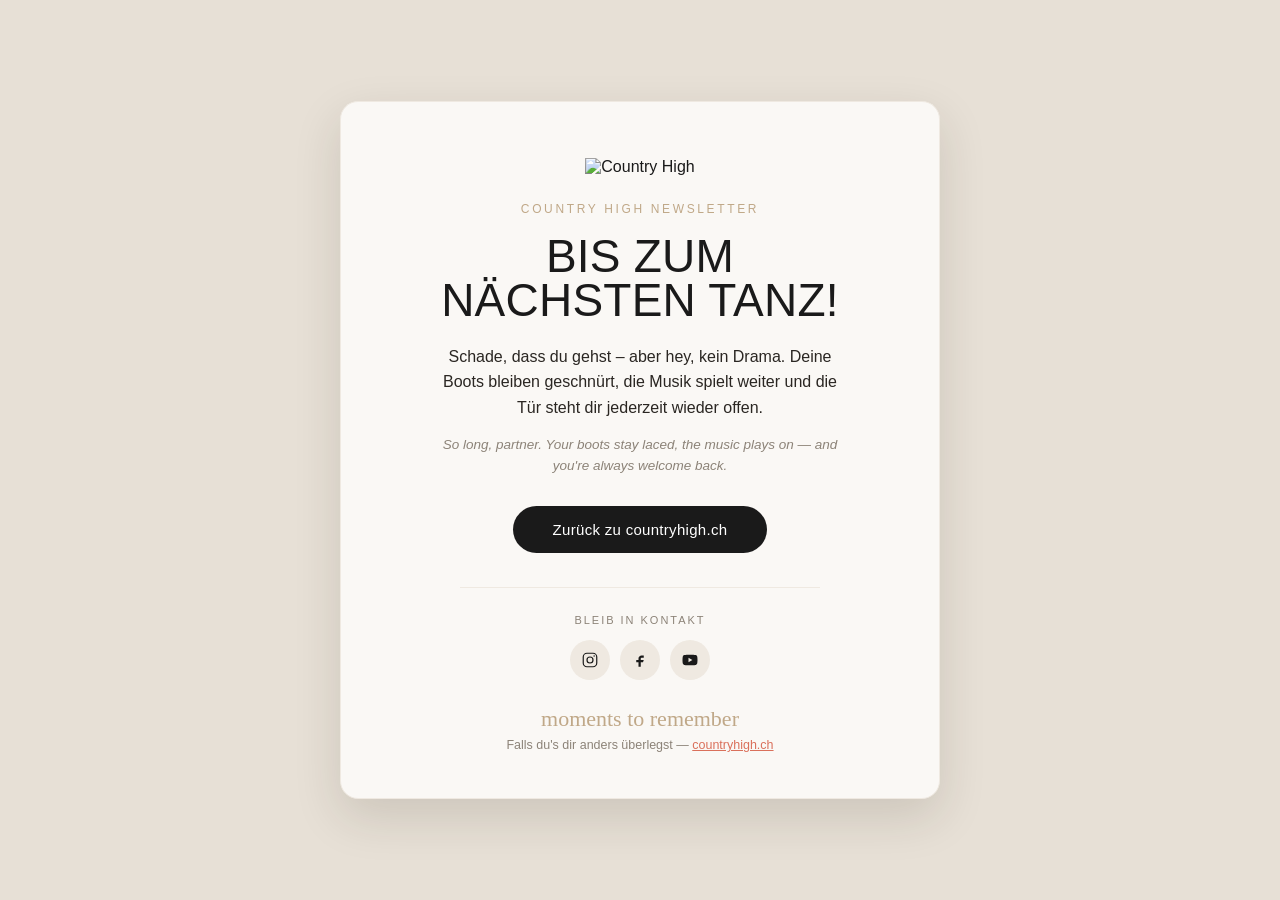
==== newsletter/mountain-spirit-2026/unsubscribe.html @ ddaa55e5 "Add unsubscribe page for GitHub Pages hosting" ====
<!DOCTYPE html>
<html lang="de">
<head>
<meta charset="utf-8">
<meta name="viewport" content="width=device-width, initial-scale=1">
<title>Country High — Bis zum nächsten Tanz!</title>
<style>
  @font-face{font-family:"Bobby Jones";src:url("https://cdn.jsdelivr.net/gh/ryterkim/ch-design-assets@main/newsletter/mountain-spirit-2026/fonts/bobby-jones-soft.ttf") format("truetype");font-weight:400 900;font-display:swap}
  @font-face{font-family:"Wolesbro Two";src:url("https://cdn.jsdelivr.net/gh/ryterkim/ch-design-assets@main/newsletter/mountain-spirit-2026/fonts/wolesbro-two.ttf") format("truetype");font-weight:400;font-display:swap}
  @font-face{font-family:"Core Sans";src:url("https://cdn.jsdelivr.net/gh/ryterkim/ch-design-assets@main/newsletter/mountain-spirit-2026/fonts/core-sans-g45-regular.ttf") format("truetype");font-weight:400;font-display:swap}
  @font-face{font-family:"Core Sans";src:url("https://cdn.jsdelivr.net/gh/ryterkim/ch-design-assets@main/newsletter/mountain-spirit-2026/fonts/core-sans-g55-medium.ttf") format("truetype");font-weight:500;font-display:swap}
  @font-face{font-family:"Figtree Light";src:url("https://cdn.jsdelivr.net/gh/ryterkim/ch-design-assets@main/newsletter/mountain-spirit-2026/fonts/figtree-light.ttf") format("truetype");font-weight:300 400;font-display:swap}

  *{box-sizing:border-box}
  html,body{margin:0}
  body{background:#e7e0d6;font-family:"Core Sans","Helvetica Neue",Arial,sans-serif;color:#1a1a1a;-webkit-font-smoothing:antialiased;min-height:100vh;display:flex;align-items:center;justify-content:center;padding:40px 20px}
  a{color:inherit}

  .card{width:100%;max-width:600px;background:#faf8f5;border-radius:18px;box-shadow:0 18px 48px rgba(40,32,24,.14);border:1px solid #efe9e1;padding:56px 56px 46px;text-align:center}

  .star{width:52px;height:52px;object-fit:contain;margin-bottom:26px}
  .eyebrow{font-weight:500;font-size:12px;letter-spacing:.22em;text-transform:uppercase;color:#c0a888;margin-bottom:18px}
  h1{margin:0;font-family:"Bobby Jones",sans-serif;font-weight:400;font-size:46px;line-height:.96;letter-spacing:.005em;text-transform:uppercase;color:#1a1a1a}
  .lede{margin:22px auto 0;max-width:400px;font-family:"Figtree Light",sans-serif;font-size:16px;line-height:1.6;color:#2a2622}
  .lede-en{margin:14px auto 0;max-width:400px;font-family:"Figtree Light",sans-serif;font-size:13.5px;line-height:1.55;color:#8c8378;font-style:italic}

  .btn{display:inline-flex;align-items:center;justify-content:center;margin-top:30px;padding:15px 40px;font-family:"Core Sans",sans-serif;font-weight:500;font-size:15px;letter-spacing:.02em;color:#fff;background:#1a1a1a;border:none;border-radius:999px;cursor:pointer;text-decoration:none;transition:background .24s cubic-bezier(.22,.61,.36,1),transform .14s}
  .btn:hover{background:#2a2622}
  .btn:active{transform:scale(.97)}

  .rule{margin:34px auto 0;max-width:360px;height:1px;background:#efe9e1}
  .stay{margin-top:26px;font-weight:500;font-size:11px;letter-spacing:.18em;text-transform:uppercase;color:#8c8378}
  .socials{display:flex;justify-content:center;gap:10px;margin-top:14px}
  .social{display:inline-flex;align-items:center;justify-content:center;width:40px;height:40px;border-radius:999px;background:#efe9e1;color:#1a1a1a;text-decoration:none;transition:background .2s}
  .social:hover{background:#e2d8ca}
  .script{margin:26px auto 0;max-width:400px;font-family:"Wolesbro Two",cursive;font-size:22px;color:#c0a888}
  .ps{margin:6px 0 0;font-family:"Figtree Light",sans-serif;font-size:12.5px;color:#8c8378}
  .ps a{color:#da705b;text-decoration:underline}

  @media (max-width:520px){
    .card{padding:44px 28px 38px}
    h1{font-size:38px}
  }
</style>
</head>
<body>
  <div class="card">
    <img class="star" src="https://cdn.jsdelivr.net/gh/ryterkim/ch-design-assets@main/newsletter/mountain-spirit-2026/assets/star-black.png" alt="Country High">
    <div class="eyebrow">Country High Newsletter</div>
    <h1>Bis zum<br>nächsten Tanz!</h1>
    <p class="lede">Schade, dass du gehst – aber hey, kein Drama. Deine Boots bleiben geschnürt, die Musik spielt weiter und die Tür steht dir jederzeit wieder offen.</p>
    <p class="lede-en">So long, partner. Your boots stay laced, the music plays on — and you're always welcome back.</p>

    <a href="https://www.countryhigh.ch" class="btn">Zurück zu countryhigh.ch</a>

    <div class="rule"></div>
    <div class="stay">Bleib in Kontakt</div>
    <div class="socials">
      <a class="social" href="https://www.instagram.com/countryhigh.ch/" aria-label="Instagram"><svg width="18" height="18" viewBox="0 0 24 24" fill="none" stroke="currentColor" stroke-width="1.6"><rect x="3" y="3" width="18" height="18" rx="5"/><circle cx="12" cy="12" r="4"/><circle cx="17.5" cy="6.5" r="1" fill="currentColor" stroke="none"/></svg></a>
      <a class="social" href="https://www.facebook.com/countryhigh" aria-label="Facebook"><svg width="18" height="18" viewBox="0 0 24 24" fill="currentColor"><path d="M14 9h3V6h-3c-2.2 0-4 1.8-4 4v2H7v3h3v6h3v-6h3l1-3h-4v-2c0-.6.4-1 1-1z"/></svg></a>
      <a class="social" href="https://www.youtube.com/@countryhigh" aria-label="YouTube"><svg width="18" height="18" viewBox="0 0 24 24" fill="currentColor"><path d="M21.6 7.2c-.2-.9-.9-1.6-1.8-1.8C18.2 5 12 5 12 5s-6.2 0-7.8.4c-.9.2-1.6.9-1.8 1.8C2 8.8 2 12 2 12s0 3.2.4 4.8c.2.9.9 1.6 1.8 1.8C5.8 19 12 19 12 19s6.2 0 7.8-.4c.9-.2 1.6-.9 1.8-1.8.4-1.6.4-4.8.4-4.8s0-3.2-.4-4.8zM10 15V9l5.2 3L10 15z"/></svg></a>
    </div>
    <p class="script">moments to remember</p>
    <p class="ps">Falls du's dir anders überlegst — <a href="https://countryhigh.ch">countryhigh.ch</a></p>
  </div>
</body>
</html>
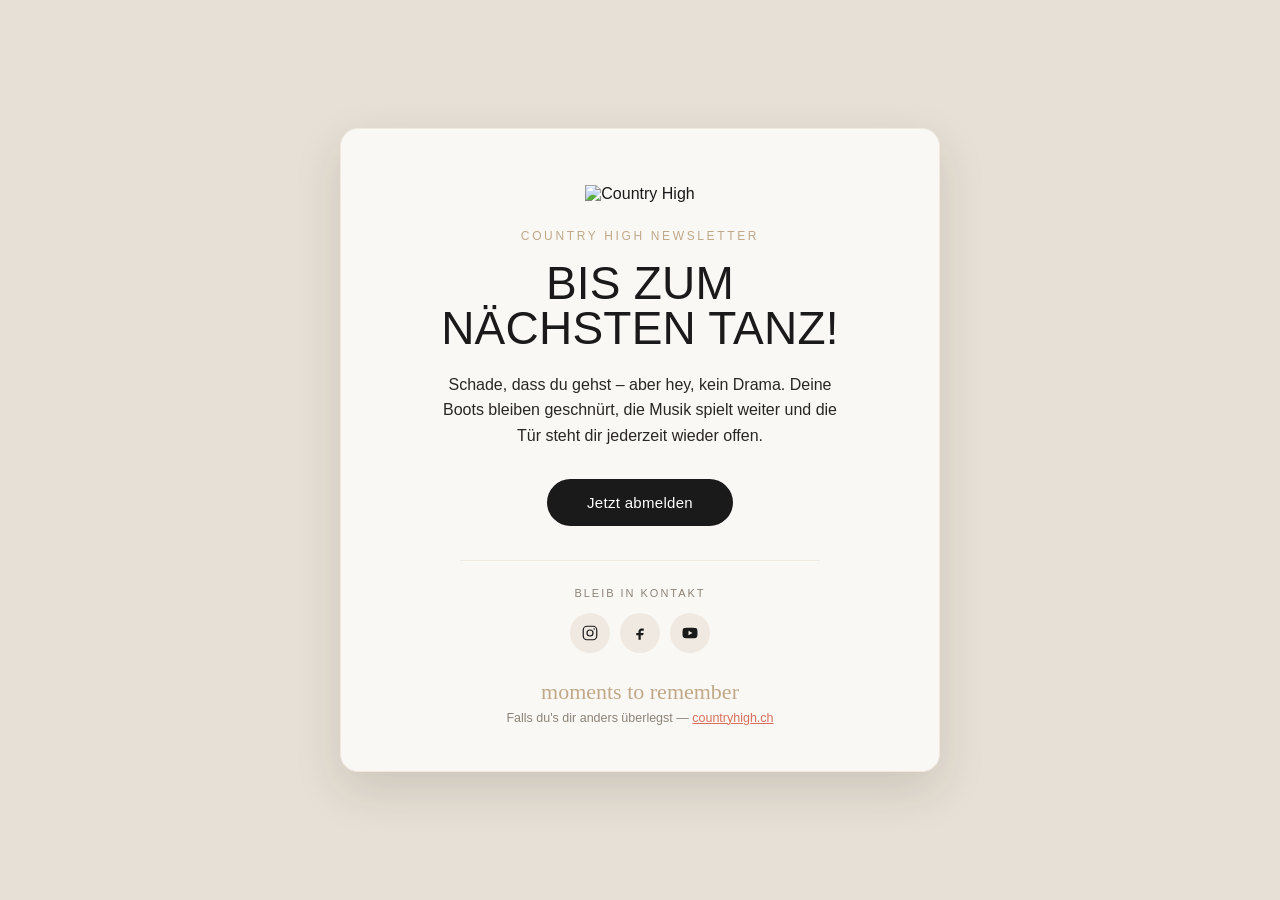
==== commit 92ae5af5: "Remove EN text, update button label to 'Jetzt abmelden'" ====
--- a/newsletter/mountain-spirit-2026/unsubscribe.html
+++ b/newsletter/mountain-spirit-2026/unsubscribe.html
@@ -49,9 +49,7 @@
     <div class="eyebrow">Country High Newsletter</div>
     <h1>Bis zum<br>nächsten Tanz!</h1>
     <p class="lede">Schade, dass du gehst – aber hey, kein Drama. Deine Boots bleiben geschnürt, die Musik spielt weiter und die Tür steht dir jederzeit wieder offen.</p>
-    <p class="lede-en">So long, partner. Your boots stay laced, the music plays on — and you're always welcome back.</p>
-
-    <a href="https://www.countryhigh.ch" class="btn">Zurück zu countryhigh.ch</a>
+    <a href="https://www.countryhigh.ch" class="btn">Jetzt abmelden</a>
 
     <div class="rule"></div>
     <div class="stay">Bleib in Kontakt</div>
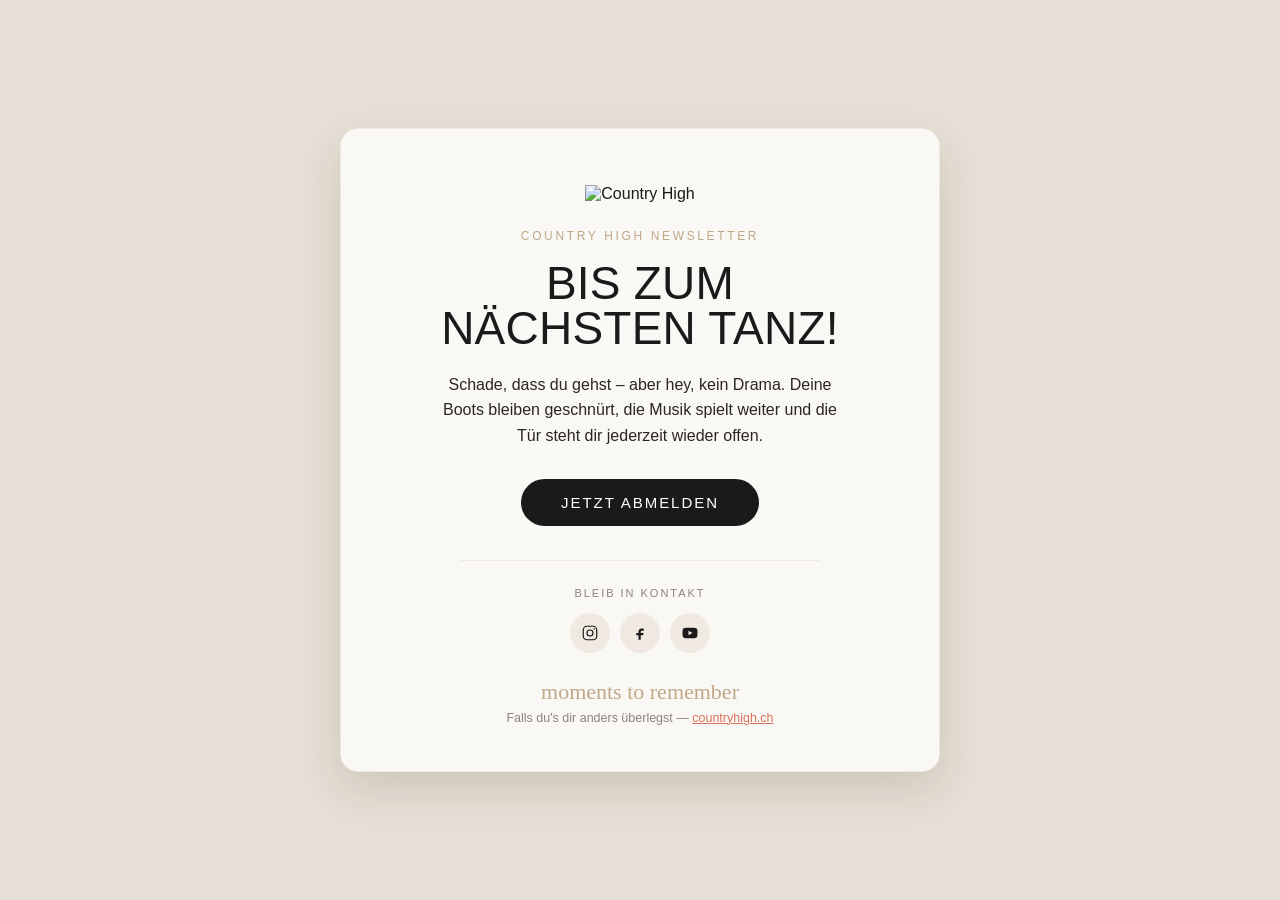
==== commit b009dccb: "Button uppercase" ====
--- a/newsletter/mountain-spirit-2026/unsubscribe.html
+++ b/newsletter/mountain-spirit-2026/unsubscribe.html
@@ -24,7 +24,7 @@
   .lede{margin:22px auto 0;max-width:400px;font-family:"Figtree Light",sans-serif;font-size:16px;line-height:1.6;color:#2a2622}
   .lede-en{margin:14px auto 0;max-width:400px;font-family:"Figtree Light",sans-serif;font-size:13.5px;line-height:1.55;color:#8c8378;font-style:italic}
 
-  .btn{display:inline-flex;align-items:center;justify-content:center;margin-top:30px;padding:15px 40px;font-family:"Core Sans",sans-serif;font-weight:500;font-size:15px;letter-spacing:.02em;color:#fff;background:#1a1a1a;border:none;border-radius:999px;cursor:pointer;text-decoration:none;transition:background .24s cubic-bezier(.22,.61,.36,1),transform .14s}
+  .btn{display:inline-flex;align-items:center;justify-content:center;margin-top:30px;padding:15px 40px;font-family:"Core Sans",sans-serif;font-weight:500;font-size:15px;letter-spacing:.13em;text-transform:uppercase;color:#fff;background:#1a1a1a;border:none;border-radius:999px;cursor:pointer;text-decoration:none;transition:background .24s cubic-bezier(.22,.61,.36,1),transform .14s}
   .btn:hover{background:#2a2622}
   .btn:active{transform:scale(.97)}
 
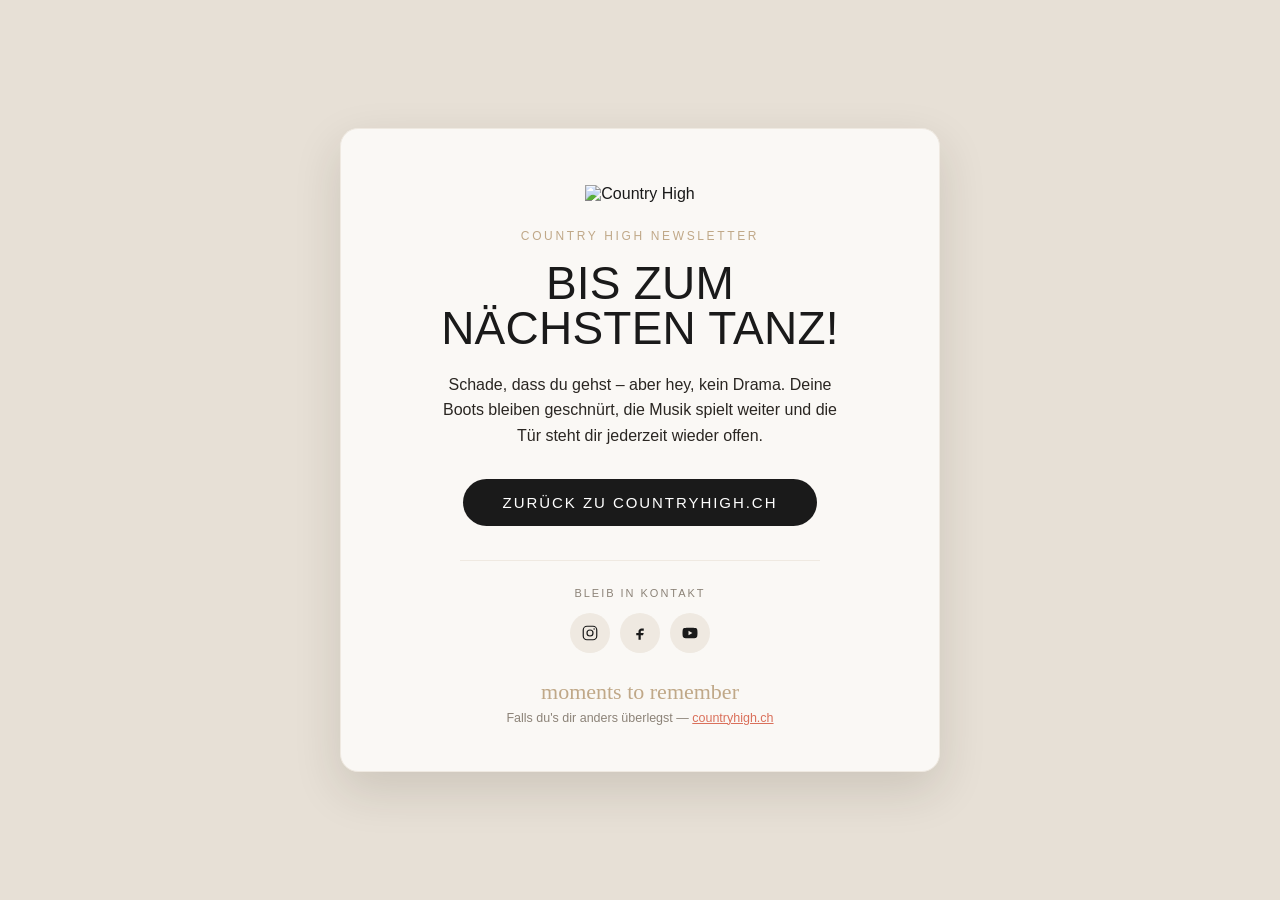
==== commit 55aa5cf7: "Update button label to 'Zurück zu countryhigh.ch'" ====
--- a/newsletter/mountain-spirit-2026/unsubscribe.html
+++ b/newsletter/mountain-spirit-2026/unsubscribe.html
@@ -49,7 +49,7 @@
     <div class="eyebrow">Country High Newsletter</div>
     <h1>Bis zum<br>nächsten Tanz!</h1>
     <p class="lede">Schade, dass du gehst – aber hey, kein Drama. Deine Boots bleiben geschnürt, die Musik spielt weiter und die Tür steht dir jederzeit wieder offen.</p>
-    <a href="https://www.countryhigh.ch" class="btn">Jetzt abmelden</a>
+    <a href="https://www.countryhigh.ch" class="btn">Zurück zu countryhigh.ch</a>
 
     <div class="rule"></div>
     <div class="stay">Bleib in Kontakt</div>
